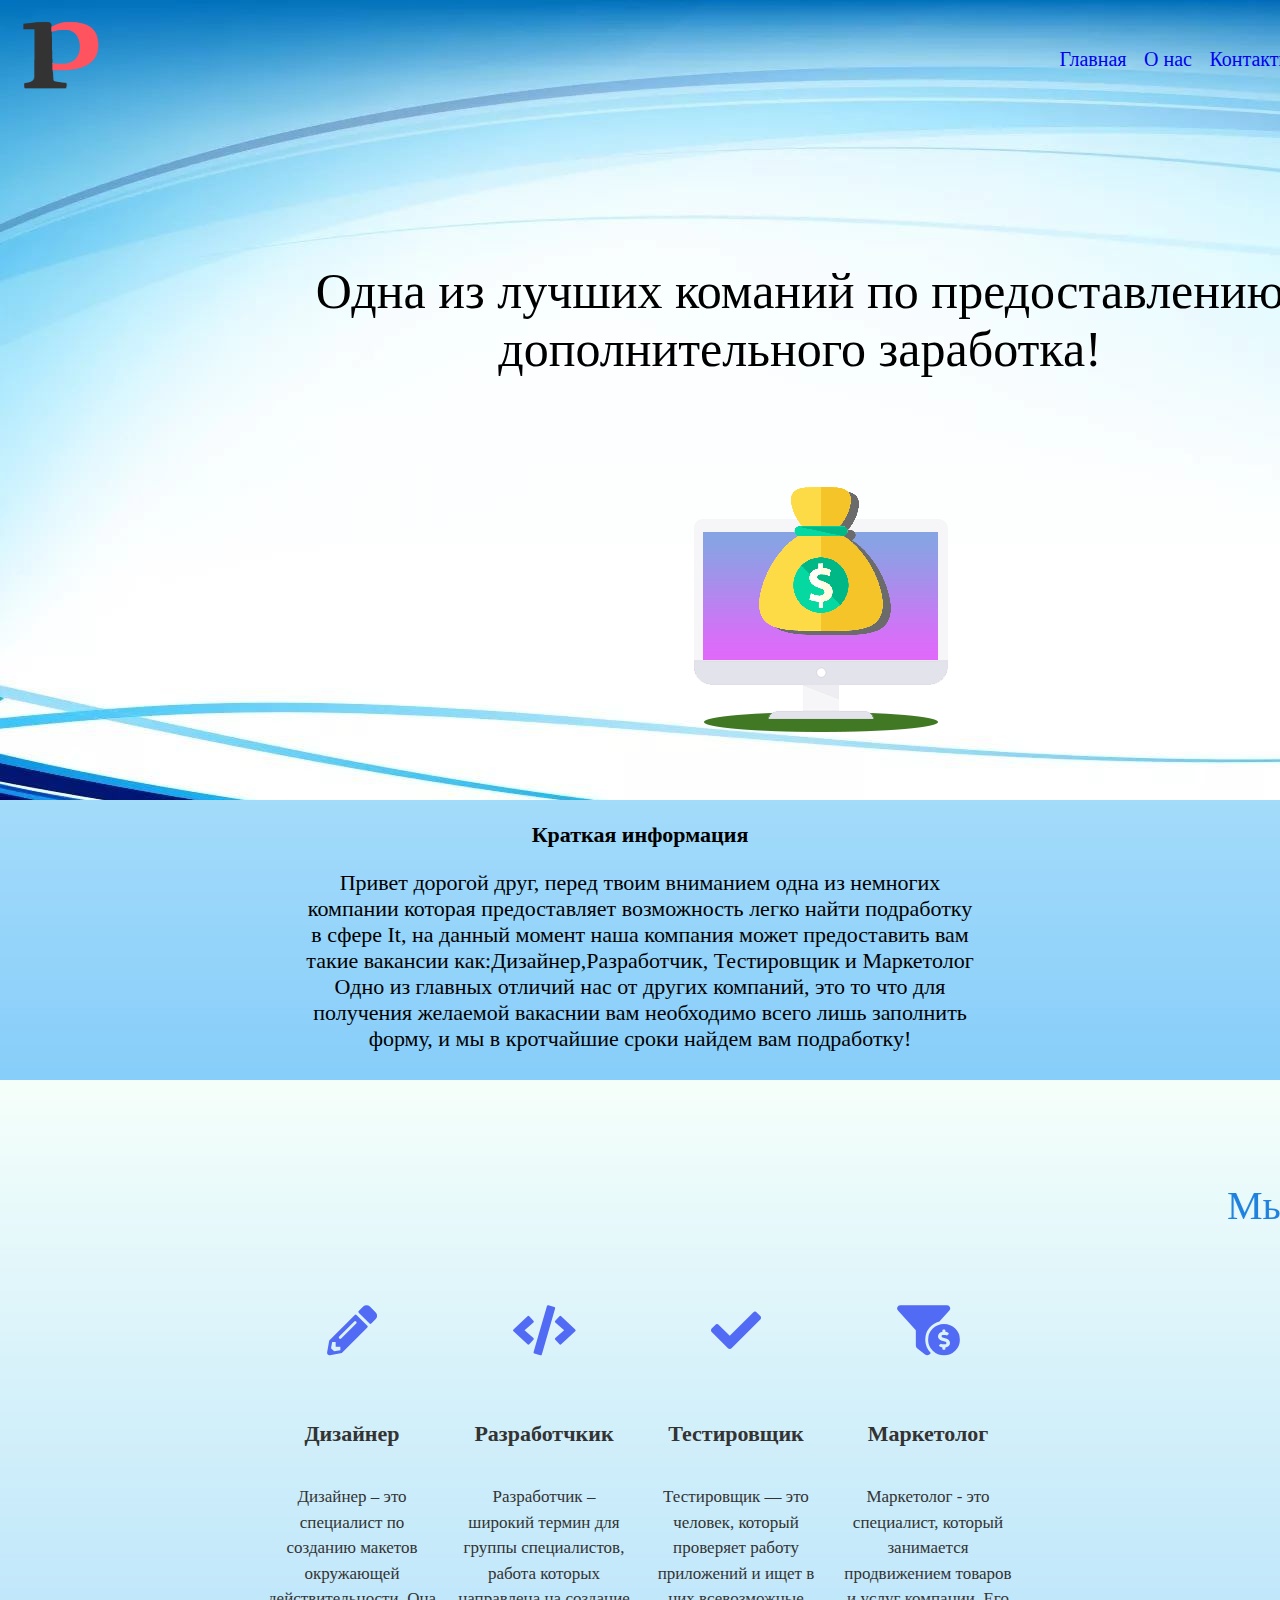
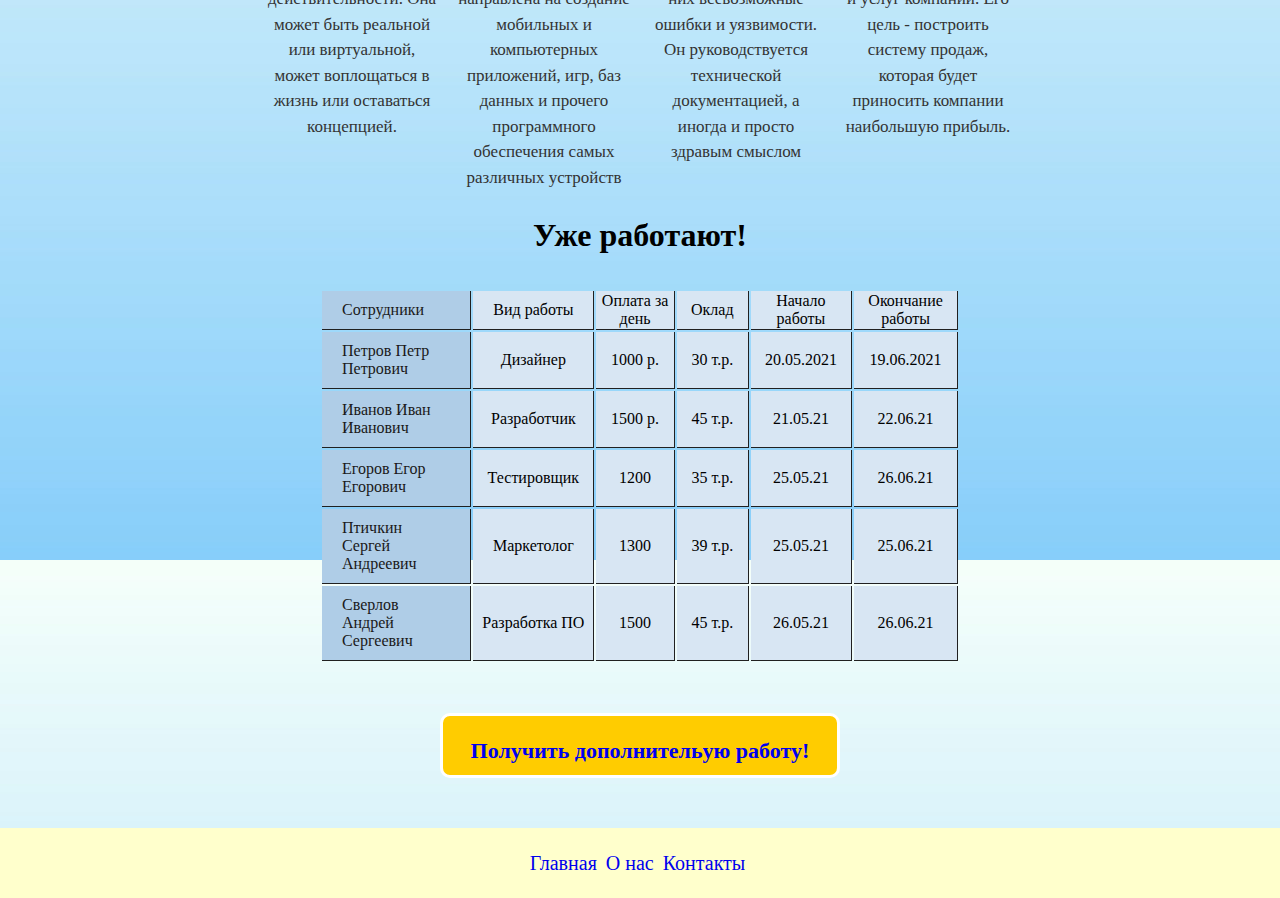
==== index.html @ c9b54b5b "2" ====
<!DOCTYPE html>
<div lang="en">
<head>
  <link rel="stylesheet" href="font-awesome\css\font-awesome.min.css">
  <link rel="stylesheet" href="libs/font/all.min.css">
    <link rel="stylesheet" href="/234.css" type="text/css" />
    <meta charset="UTF-8">
    <meta http-equiv="X-UA-Compatible" content="IE=edge">
    <meta name="viewport" content="width=device-width, initial-scale=1.0">
    <title>Document</title>
</head>
<body id="1"  background="fon5.jpg">
  <div class="glavnaya" >
  <div class="shapka">
    <div class="container">
      <nav>
        <ul>
          <li><a href="#1">Главная</a></li> 
          <li><a href="#2">О нас</a></li>
          <li><a href="#3">Контакты</a></li>
        </ul>
      </nav>
    </div>
    <div class="png"><img src="р.png"width="80" height="70" alt="LOGO"></div>
    <div class="glav"><div class="blockvblock"><p>Одна из лучших команий по предоставлению дополнительного заработка!</p></div></div>
<img class="zarab" src="zarab.png"></div>
  </div>
    <div class="onas">
      <p id="2"  class = "onas_zagol"><b>Краткая информация</b></p>
      <p class = "onas_text">Привет дорогой друг, перед твоим вниманием одна из немногих компании которая предоставляет 
      возможность легко найти подработку в сфере It, на данный момент наша компания может предоставить вам такие вакансии как:Дизайнер,Разработчик, Тестировщик и Маркетолог
      Одно из главных отличий нас от других компаний, это то что для получения желаемой вакаснии вам необходимо всего лишь заполнить форму, и мы  в кротчайшие сроки найдем вам подработку! </p>

    </div>
    <marquee class="marquee" style="color:#1e81dd; font-size: 40px;">Мы предлагаем!</marquee>
    <section class="advantages">
      
     <div class="advantages__cards_first mobile__cards_first" >
       <card class="advantages__card_first">
         <p class="advantages__card_icon"><i class="fas fa-pencil-alt"aria-hidden="true"></i></i></p>
         <p class="advantages__card_title">Дизайнер</p>
         <p class="advantages__card_text"> Дизайнер – это специалист по созданию макетов окружающей действительности. Она может быть реальной или виртуальной, может воплощаться в жизнь или оставаться концепцией.</p>
       </card>
       <card class="advantages__card_first mobile__cards_first">
         <p class="advantages__card_icon"><i class="fas fa-code"aria-hidden="true"></i> </p>
         <p class="advantages__card_title">Разработчкик </p>
         <p class="advantages__card_text">Разработчик – широкий термин для группы специалистов, работа которых направлена на создание мобильных и компьютерных приложений, игр, баз данных и прочего программного обеспечения самых различных устройств </p>
       </card>
       <card class="advantages__card_first mobile__cards_first">
         <p class="advantages__card_icon"> <i class="fas fa-check"aria-hidden="true"></i></p>
         <p class="advantages__card_title">Тестировщик</p>
         <p class="advantages__card_text">Тестировщик — это человек, который проверяет работу приложений и ищет в них всевозможные ошибки и уязвимости. Он руководствуется технической документацией, а иногда и просто здравым смыслом </p>
       </card>
       <card class="advantages__card_first mobile__cards_last">
         <p class="advantages__card_icon"> <i class="fas fa-funnel-dollar"aria-hidden="true"></i> </p>
 
         <p class="advantages__card_title">Маркетолог</p>
         <p class="advantages__card_text"> Маркетолог - это специалист, который занимается продвижением товаров и услуг компании. Его цель - построить систему продаж, которая будет приносить компании наибольшую прибыль. </p>
       </card>
     </div>
     
   </section>

    <div class="byr"><h1 class="Zagolovok">Уже работают!</h1></div>
    <div class="table"><table>
        <tr>
            <tr>
                <td>Сотрудники</td>
                <td>Вид работы</td>
                <td>Оплата за день</td>
                <td>Оклад</td>
                <td>Начало работы</td>
                <td>Окончание работы</td>
              </tr>
              <tr>
                <td>Петров Петр Петрович</td>
                <td>Дизайнер</td>
                <td>1000 р.</td>
                <td>30 т.р.</td>
                <td>20.05.2021</td>
                <td>19.06.2021</td>
              </tr>
              <tr>
                <td>Иванов Иван Иванович</td>
                <td>Разработчик</td>
                <td>1500 р.</td>
                <td>45 т.р. </td>
                <td>21.05.21</td>
                <td>22.06.21</td>
              </tr>
              <tr>
                <td>Егоров Егор Егорович</td>
                <td>Тестировщик</td>
                <td>1200</td>
                <td>35 т.р.</td>
                <td>25.05.21</td>
                <td>26.06.21</td>
              </tr>
              <tr>
                <td>Птичкин Сергей Андреевич</td>
                <td>Маркетолог</td>
                <td>1300</td>
                <td>39 т.р.</td>
                <td>25.05.21</td>
                <td>25.06.21</td>
              </tr>
              <tr>
                <td>Сверлов Андрей Сергеевич</td>
                <td>Разработка ПО</td>
                <td>1500</td>
                <td>45 т.р.</td>
                <td>26.05.21</td>
                <td>26.06.21</td>
              </tr>
    </table></div>
     
    <div class="link"><h1 id="3" class="tyt"><a class="tyt" href="/fream.html"><p>Получить дополнительую работу!<p></a></h1></div>
    <footer class="podval">
      <ul>
                <li><a href="#1">Главная</a></li> 
                <li><a href="#2">О нас</a></li>
                <li><a href="#3">Контакты</a></li>
      </ul>
    </footer>
  </body>

</html>
---- 234.css ----
*{text-decoration : none;}
body,
html {
margin: 0;
padding: 0;
background-color: #fff;
}
*,
*:before,
*:after {
box-sizing: border-box;
}
.glavnaya{
 background-image:url(glav.jpg);
  width: 1600px;
  height: 800px;
}

.blockvblock{
  margin: 160px;
  height: 20px;
  text-align: center;
  font-family: Brush Script MT, Brush Script Std, cursive;
}
.shapka{
  padding:20px;
  
font-size: 50px;
color: black;
}
.zarab{
  padding-left: 600px;
  padding-bottom: 60px;

  
}
.container {
    width: 100%;
    max-width: 1024px; 
    padding: 0 15px;
    margin: 0 auto;

}
  nav {
    float: right;
    
  }
  nav ul {
    margin: 0;
    padding: 0;
    list-style: none;
    
  }
  nav li {
    display: inline-block;
}
.onas{
  width: 680px;
  height: 200px;
  margin: auto;
  font-size: 22px;
  text-align: center;
  font-family: 'Times New Roman', Times, serif;
}
.marquee{
  margin-top: 160px;
  
}
   
.byr{ 
    margin: auto;
    text-align: center;
    width: 370px;  
    height: 40px;
    
}
.Zagolovok{
    margin:auto;
    text-align: center;
}
.table {
    font-family: Georgia, 'Times New Roman', Times, serif;
    font-size: 16px;
    border-collapse: collapse;
    text-align: center;
    table-layout: fixed;
    width: 50%;
    margin: auto;
    margin-top: 30px;
    }
    td, th {
        width: 6%;
      }
    th, td:first-child {
    background: #AFCDE7;
    color: rgb(26, 25, 25);
    padding: 10px 20px;
    }
    th, td {
    border-style: solid;
    border-width: 0 1px 1px 0;
    border-color: rgb(32, 32, 32);
    }
    td {
    background: #D8E6F3;
    }
    th:first-child, td:first-child {
    text-align: left;
    }
.test{
    margin: auto;
    text-align: center;
    height: 20px;
    width: 30px;
    background: violet;
}
.link{ 
    margin: auto;
    text-align: center;
    margin-top:50px;
    margin-bottom: 50px;
    display: flex;
    width: 400px; height:65px; /* Размеры */
    background: #fc0; /* Цвет фона */
    border: 3px solid #fff; /* Белая рамка */
    border-radius: 10px;
    
   }
.tyt{
    top:50%;
    margin: auto;
    text-align: center;
    font-size: 22px;
    text-decoration : none;
    
}
.advantages {
    min-height: 20px;
    }
    
    .advantages__cards_first {
      min-height: 0;
      width: 60%;
      margin: 10px auto 0px;
      display: -webkit-flex;
      display: -moz-flex;
      display: -ms-flex;
      display: -o-flex;
      display: flex;
      z-index: 10;
    }
    
    .advantages__card_first {
      min-height: 0;
      width: 25%;
      padding: 10px;
      margin: 0;
      display: inline-block;
      vertical-align: top;
    }
    
    .advantages__cards_last {
      height: 200px;
      width: 60%;
      margin: 0;
      margin-right: auto;
      margin-left: auto;
      display: -webkit-flex;
      display: -moz-flex;
      display: -ms-flex;
      display: -o-flex;
      display: flex;
    }
       
    .advantages__card_title {
      text-align: center;
      font-family: 'Times New Roman', Times, serif;
      font-size: 22px;
      font-weight: 700;
      color: #333;
    }
    
    .advantages__card_text {
      padding-top: 15px;
      text-align: center;
      font-family: 'Times New Roman', Times, serif;
      font-size: 17px;
      font-weight: 500;
      line-height: 1.5;
      color: #333;
    }
    
    .advantages__card_icon {
      color: #526bf5;
      font-size: 50px;
      text-align: center;
      padding-bottom: 10px;
    }

    .podval{
      background: #000;
      height: 70px;
      margin: auto;
    
      text-align: center;
      display: flex;
      background: #ffc; /* Цвет фона */
    
      
    }

    a:visited, a:focus, a:hover {
      color: rgb(5, 5, 5);
    }
    ul {
      list-style-type: none;
      margin: auto;
      padding: 0;
    }
    li {
      display: inline-block;
    }
  a{
    font-size: 20px;
    margin-right: 5px;
  }
    .advantages__card_text {
      transition: all .3s;
    }
    
    .advantages__card_title {
      transition: all .3s;
    }
    
    .advantages__card_icon {
      transition: all .3s;
    }
    
    .advantages__card_first:hover .advantages__card_text {
      transform: translateY(-7px)
    }
    
    .advantages__card_first:hover .advantages__card_title {
      transform: translateY(-7px)
    }
    
    .advantages__card_last:hover .advantages__card_text {
      transform: translateY(-7px)
    }
    
    .advantages__card_last:hover .advantages__card_title {
      transform: translateY(-7px)
    }
    
    .advantages__card_first:hover .advantages__card_icon {
      transform: translateY(-7px) rotate(-0.05turn)
    }
    
    .advantages__card_last:hover .advantages__card_icon {
      transform: translateY(-7px) rotate(-0.05turn)
    }
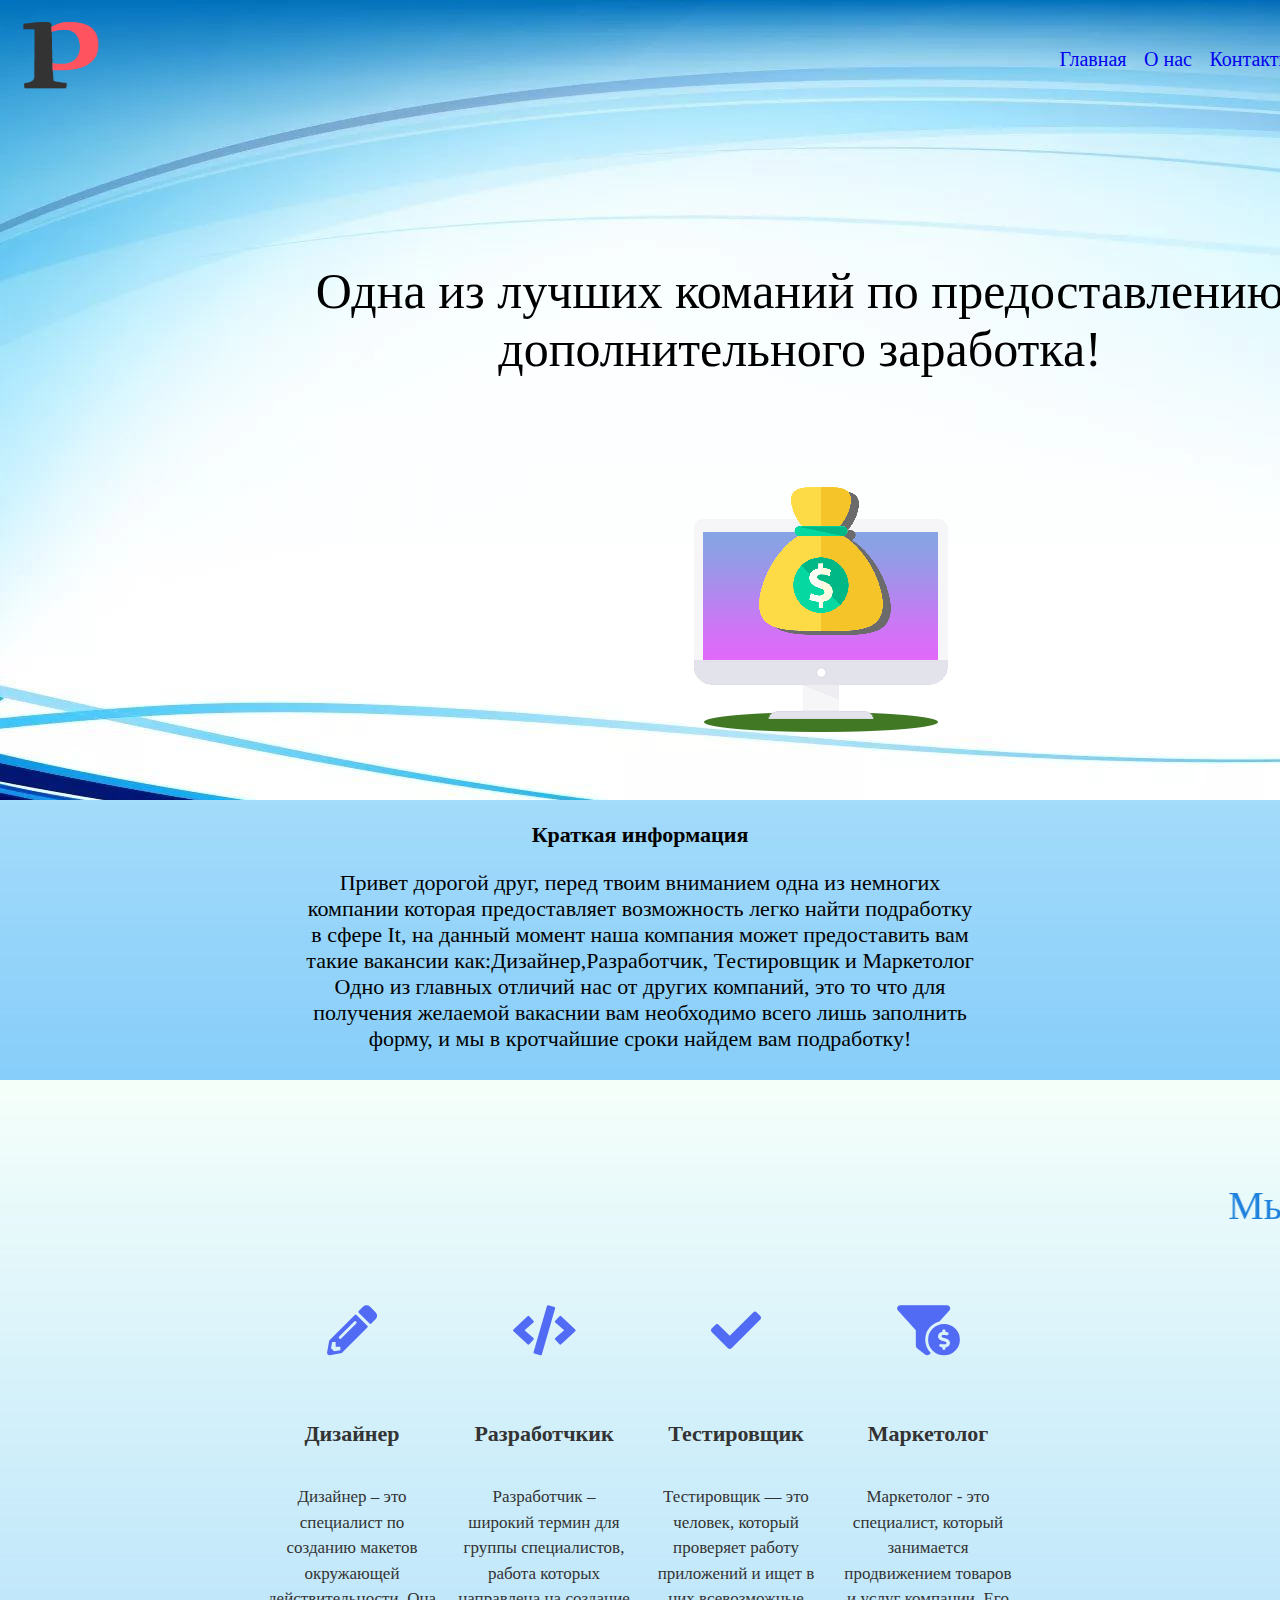
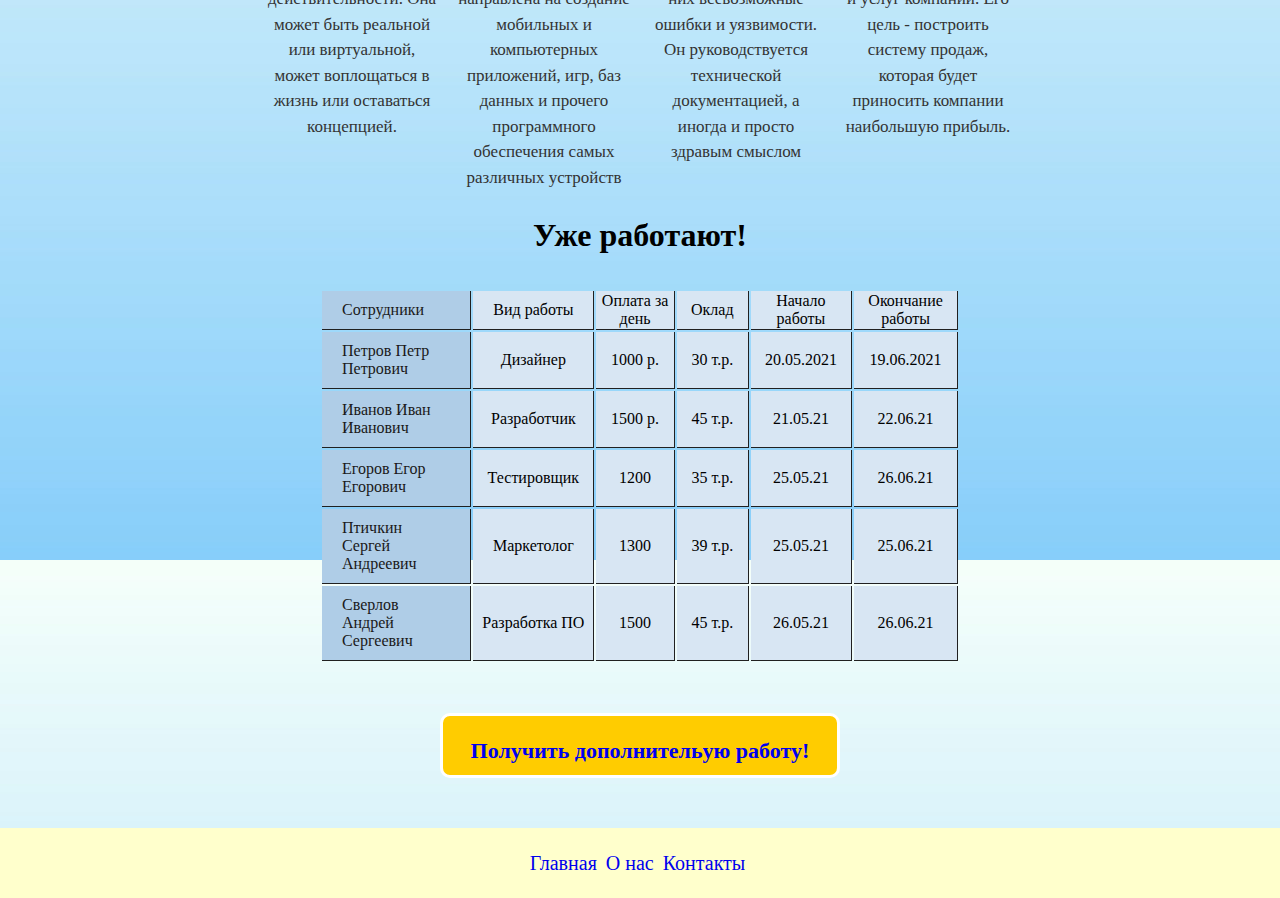
==== commit 0d591c79: "4" ====
--- a/index.html
+++ b/index.html
@@ -3,7 +3,7 @@
 <head>
   <link rel="stylesheet" href="font-awesome\css\font-awesome.min.css">
   <link rel="stylesheet" href="libs/font/all.min.css">
-    <link rel="stylesheet" href="/234.css" type="text/css" />
+    <link rel="stylesheet" href="234.css" type="text/css" />
     <meta charset="UTF-8">
     <meta http-equiv="X-UA-Compatible" content="IE=edge">
     <meta name="viewport" content="width=device-width, initial-scale=1.0">
@@ -114,7 +114,7 @@
               </tr>
     </table></div>
      
-    <div class="link"><h1 id="3" class="tyt"><a class="tyt" href="/fream.html"><p>Получить дополнительую работу!<p></a></h1></div>
+    <div class="link"><h1 id="3" class="tyt"><a class="tyt" href="/form.html"><p>Получить дополнительую работу!<p></a></h1></div>
     <footer class="podval">
       <ul>
                 <li><a href="#1">Главная</a></li> 
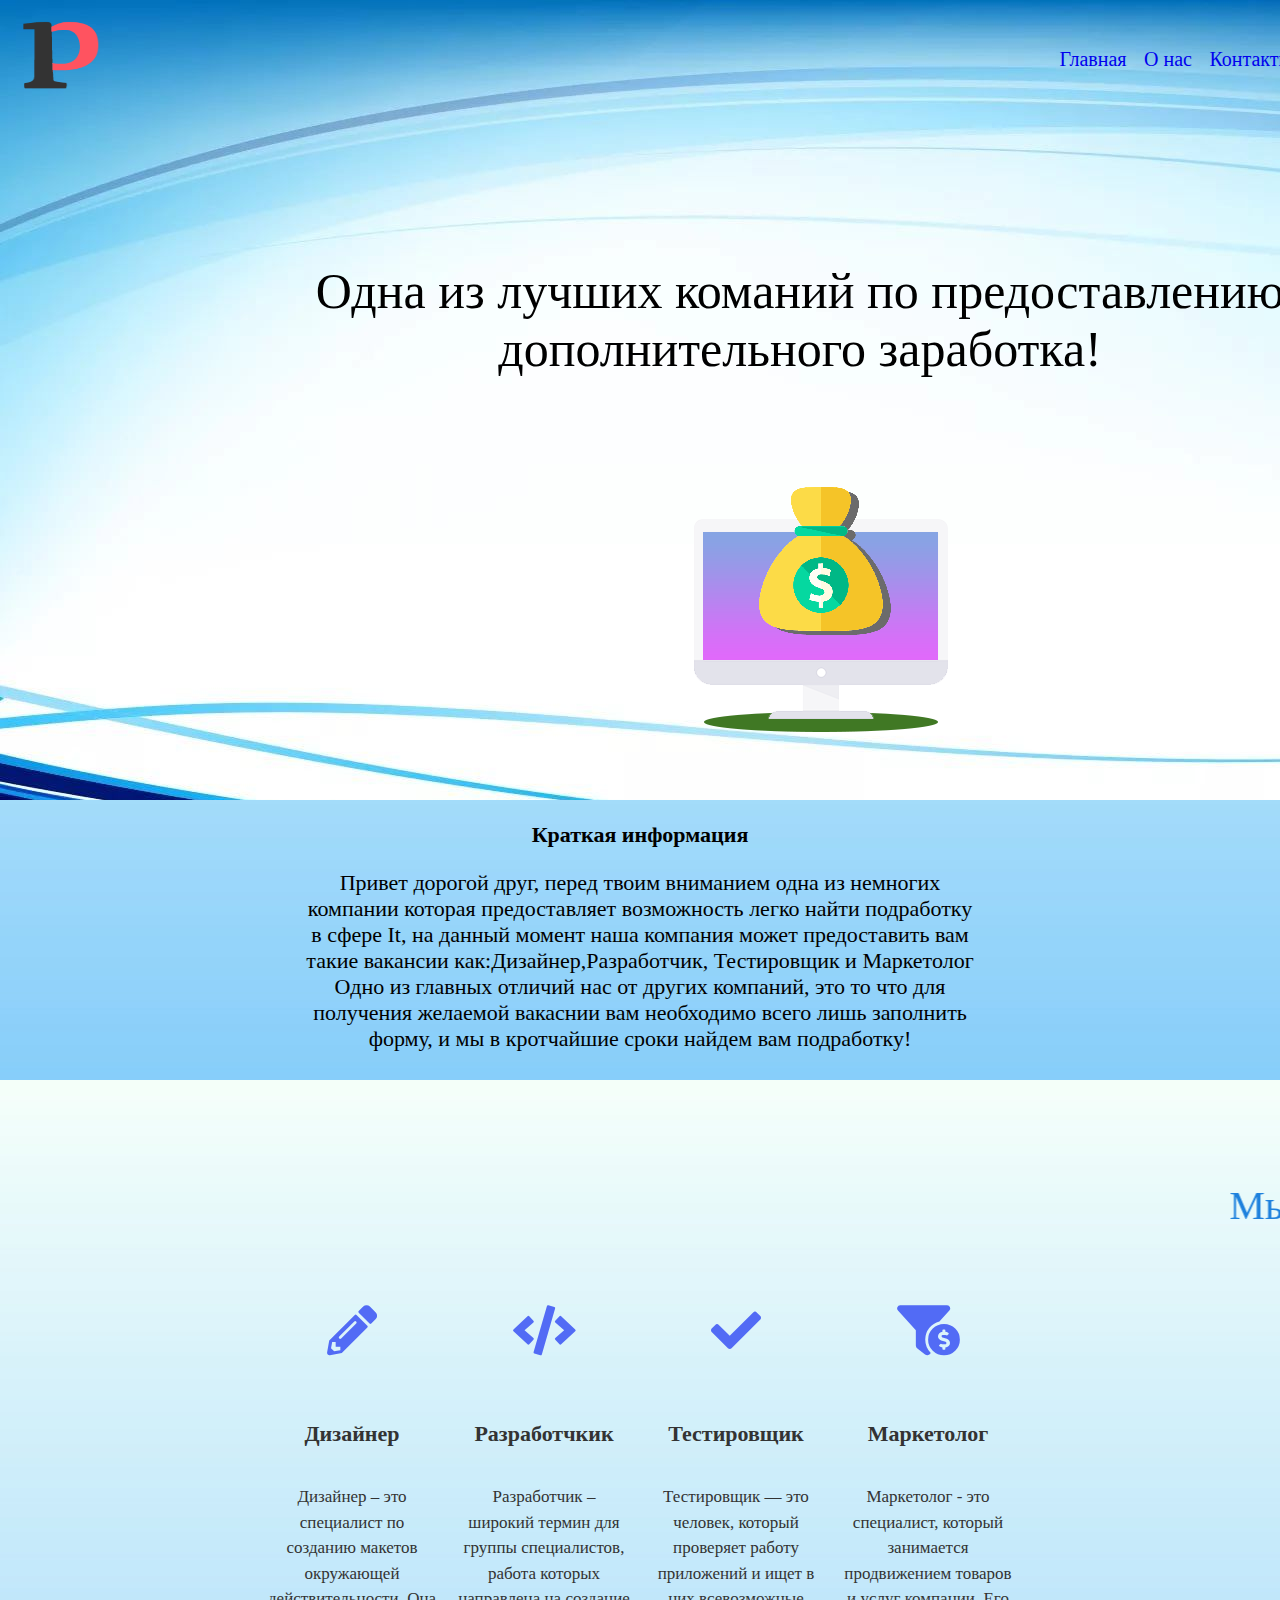
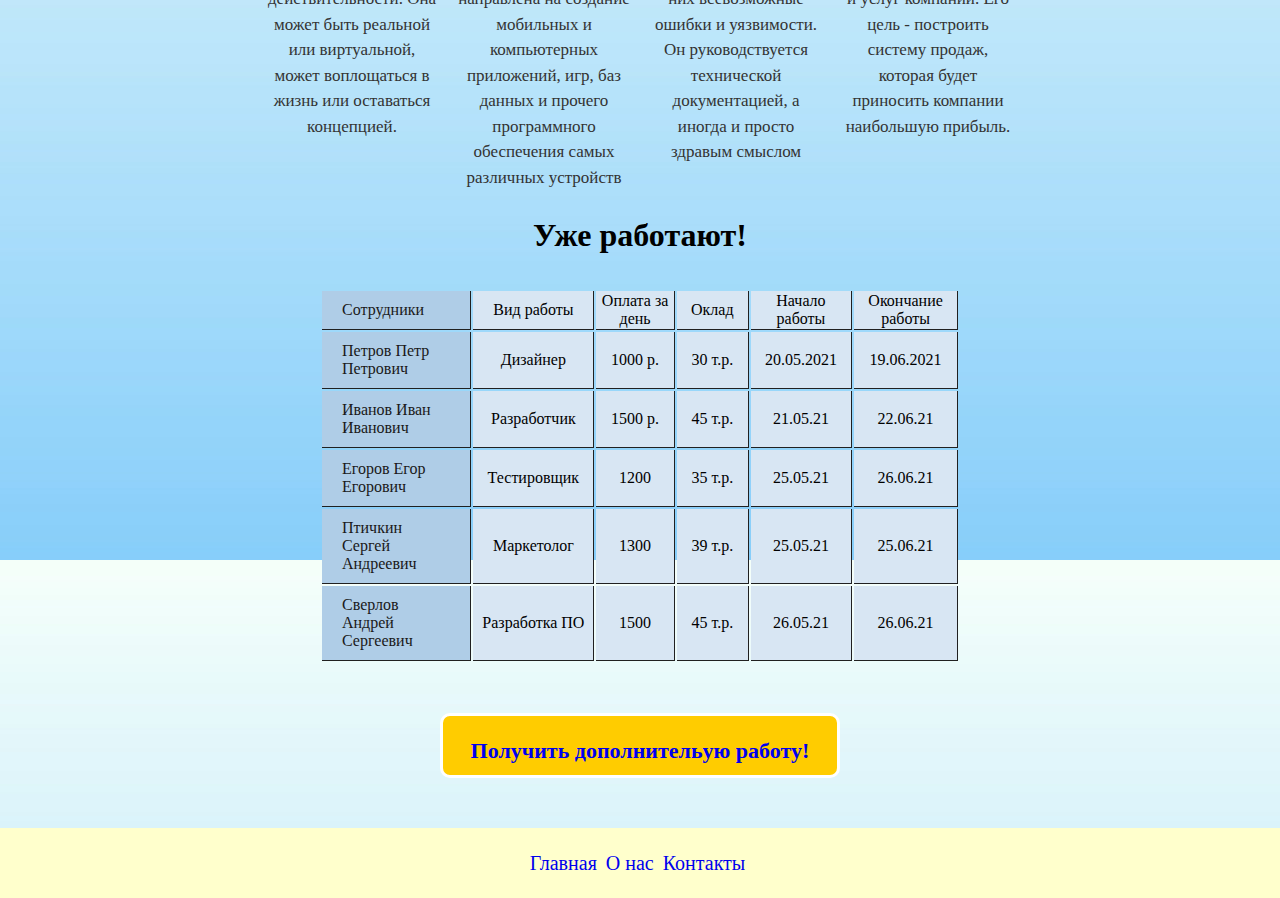
==== commit bc1b1693: "6" ====
--- a/index.html
+++ b/index.html
@@ -114,7 +114,7 @@
               </tr>
     </table></div>
      
-    <div class="link"><h1 id="3" class="tyt"><a class="tyt" href="/form.html"><p>Получить дополнительую работу!<p></a></h1></div>
+    <div class="link"><h1 id="3" class="tyt"><a class="tyt" href="form.html"><p>Получить дополнительую работу!<p></a></h1></div>
     <footer class="podval">
       <ul>
                 <li><a href="#1">Главная</a></li> 
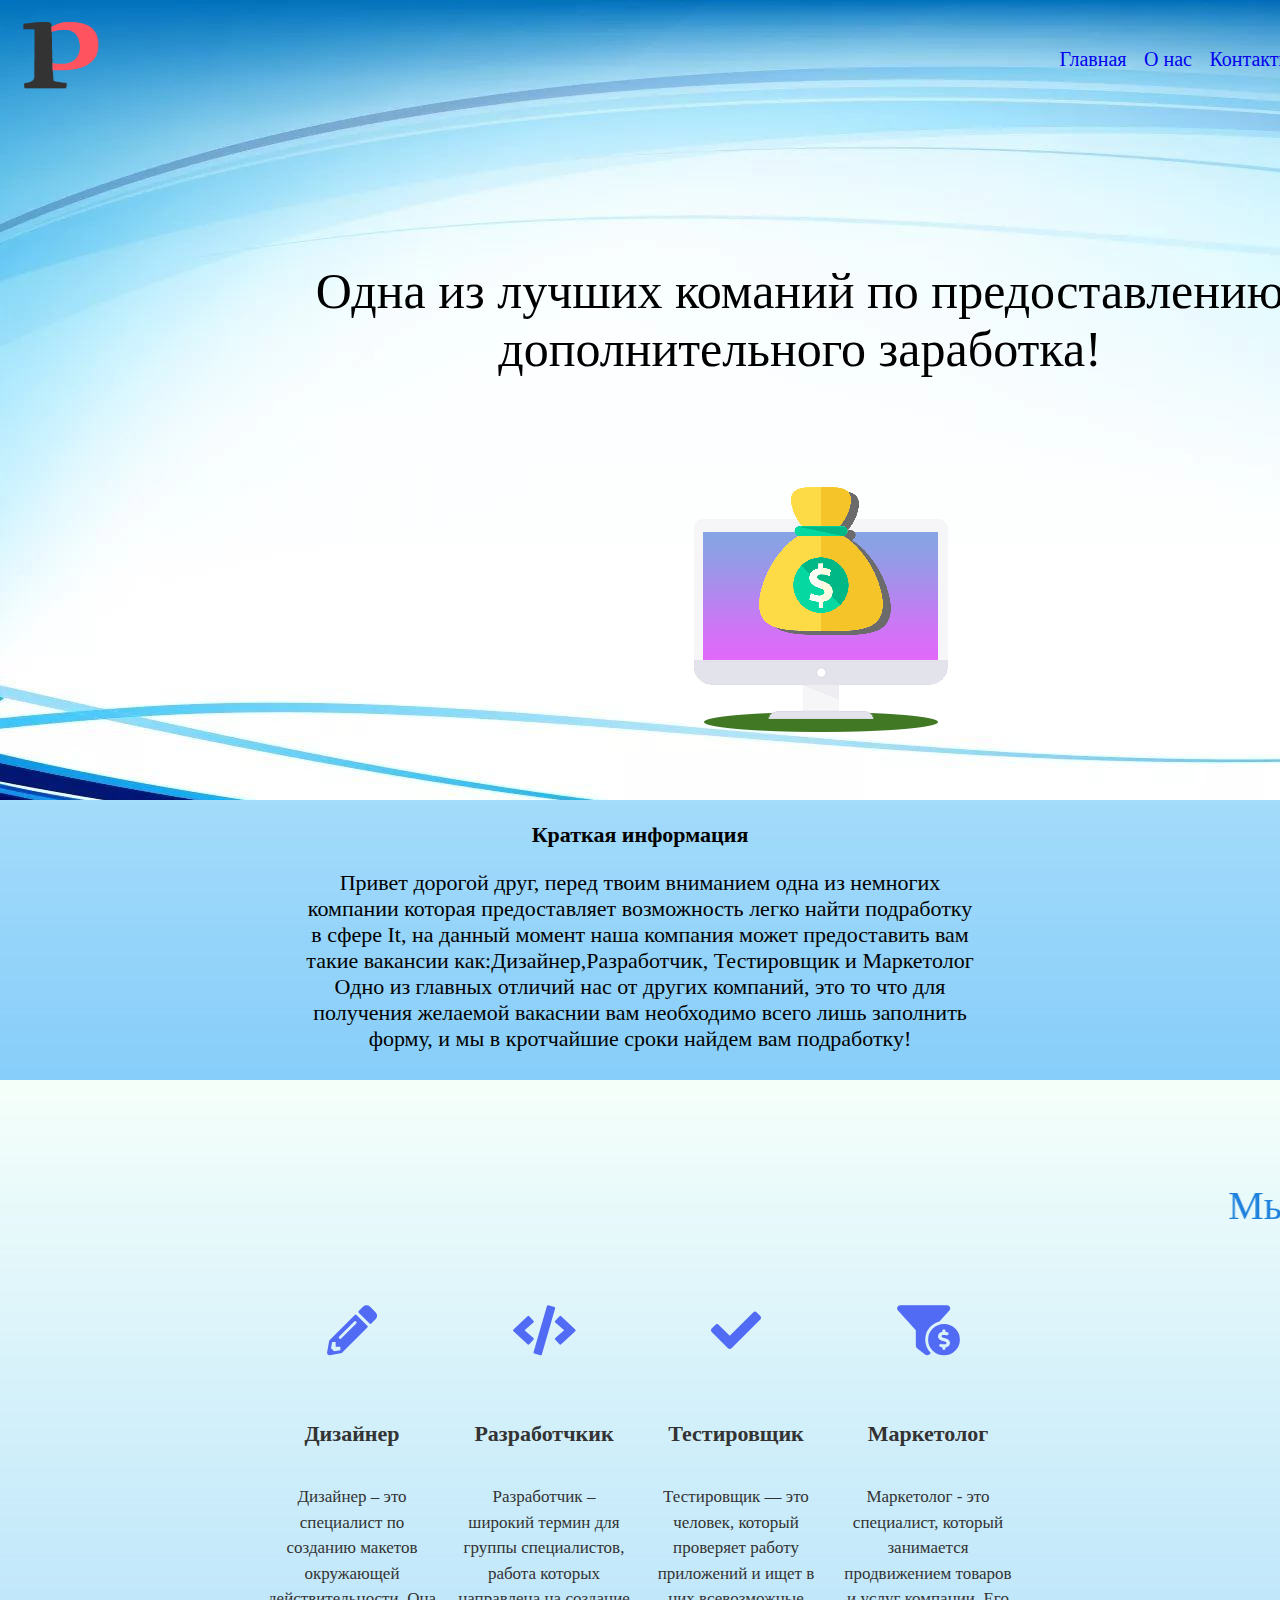
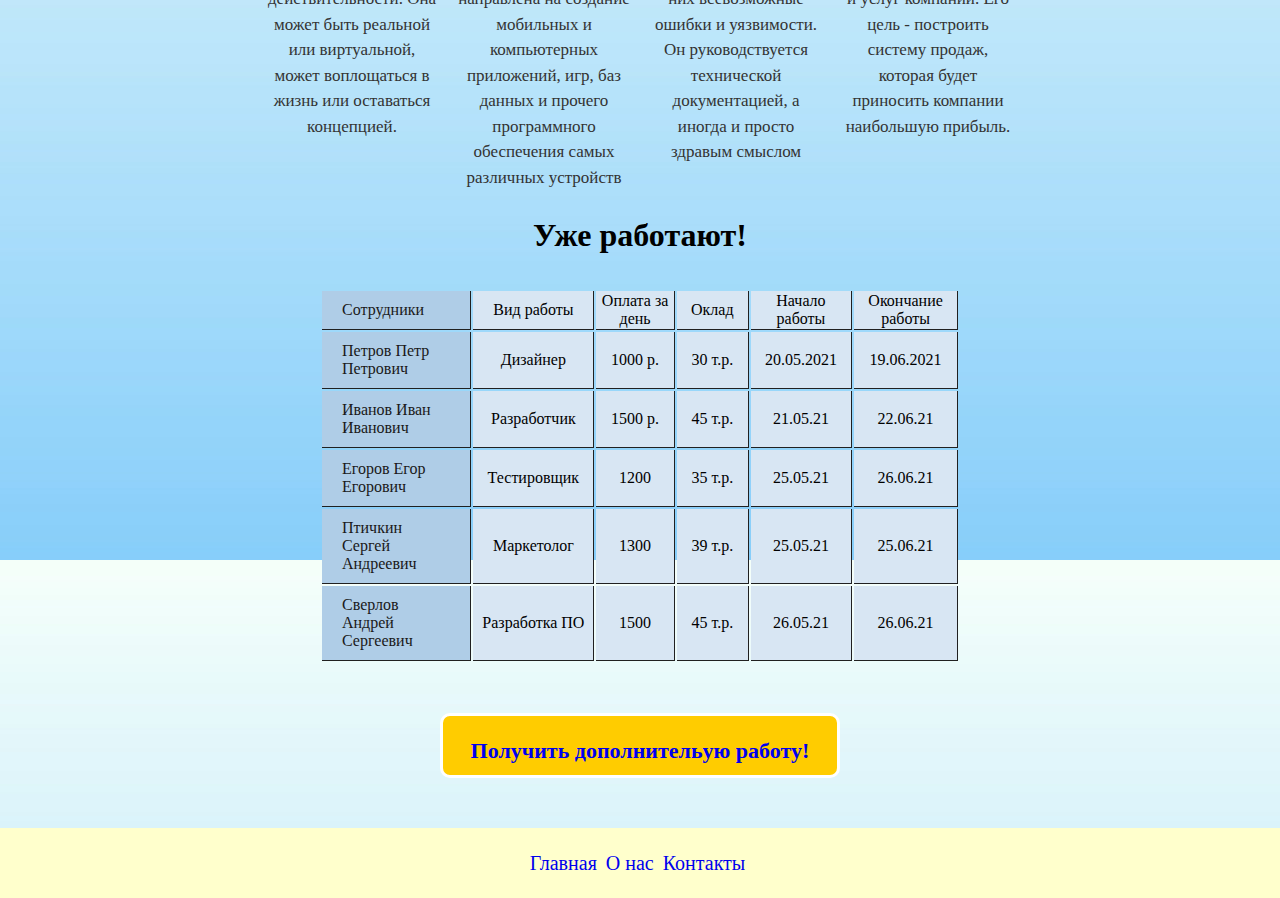
==== commit 32ff4e35: "7" ====
--- a/index.html
+++ b/index.html
@@ -114,7 +114,7 @@
               </tr>
     </table></div>
      
-    <div class="link"><h1 id="3" class="tyt"><a class="tyt" href="form.html"><p>Получить дополнительую работу!<p></a></h1></div>
+    <div class="link"><h1 id="3" class="tyt"><a class="tyt" href="forma.html"><p>Получить дополнительую работу!<p></a></h1></div>
     <footer class="podval">
       <ul>
                 <li><a href="#1">Главная</a></li> 
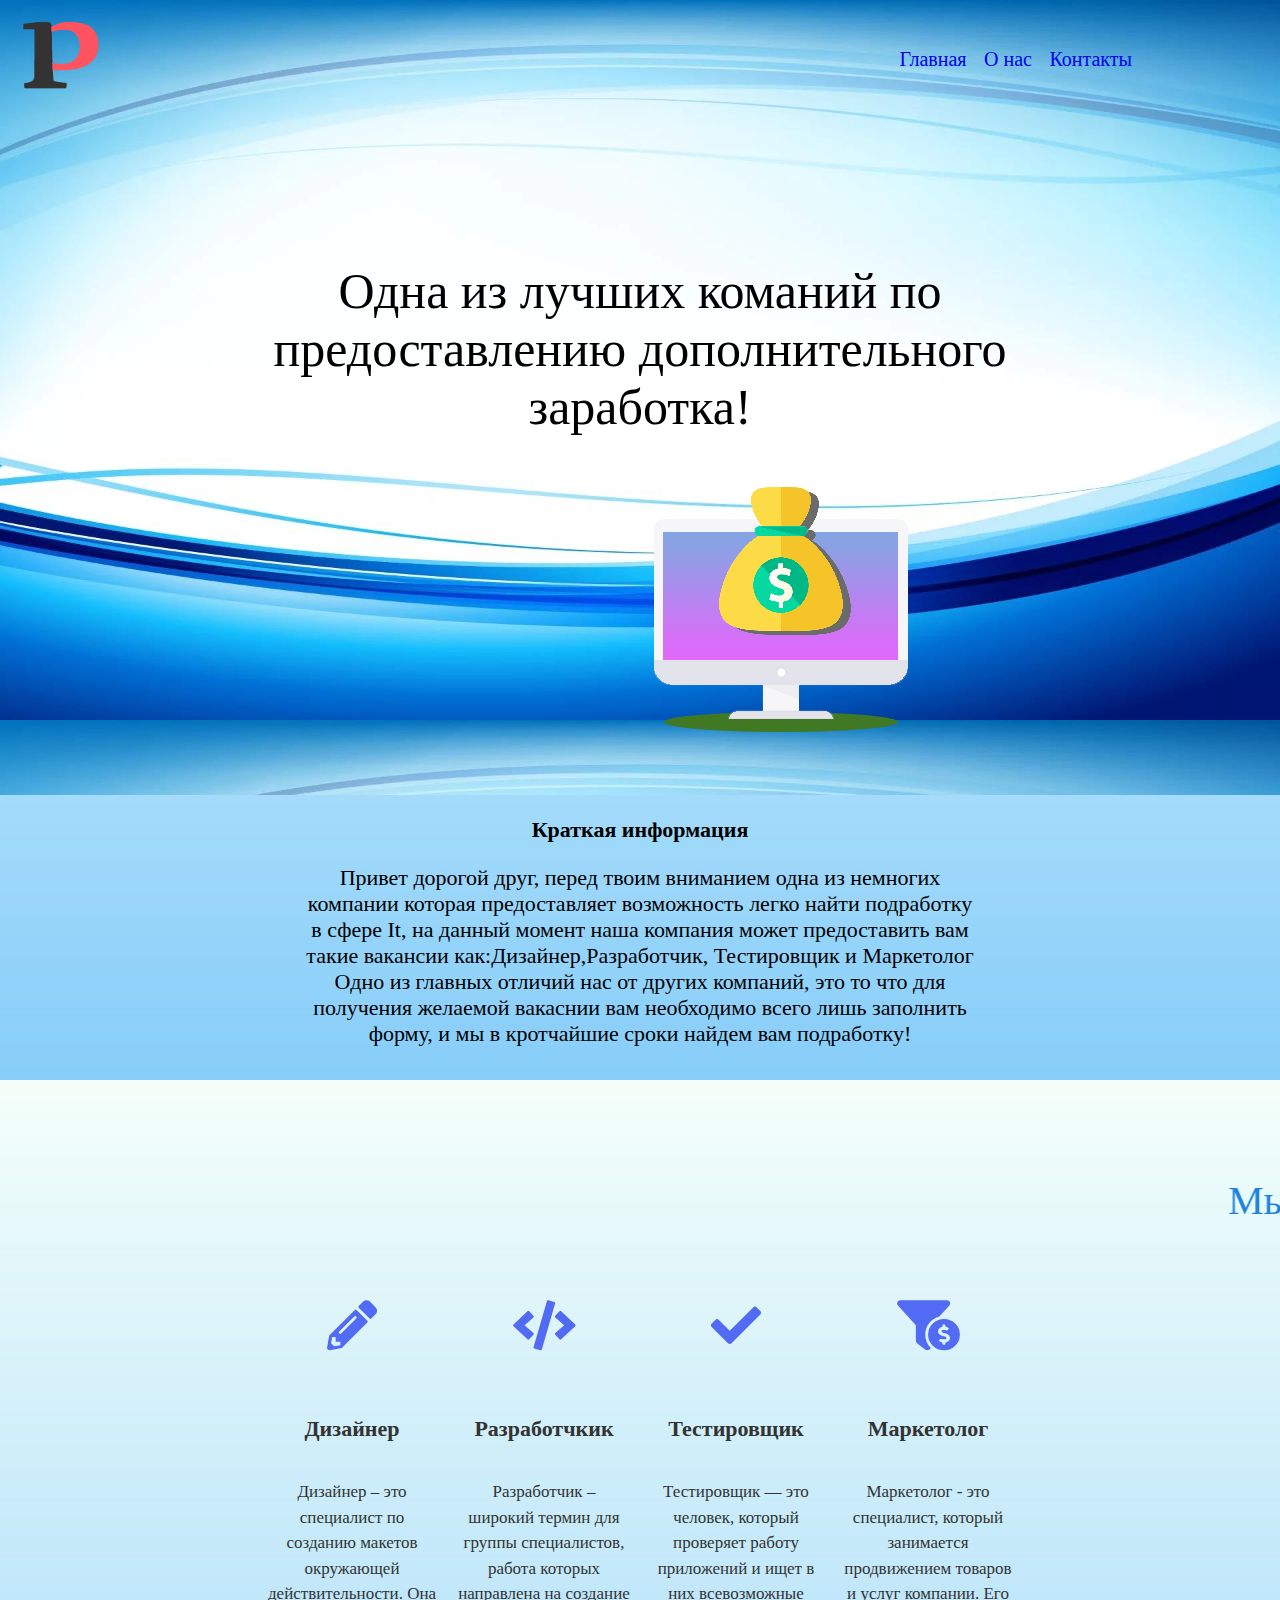
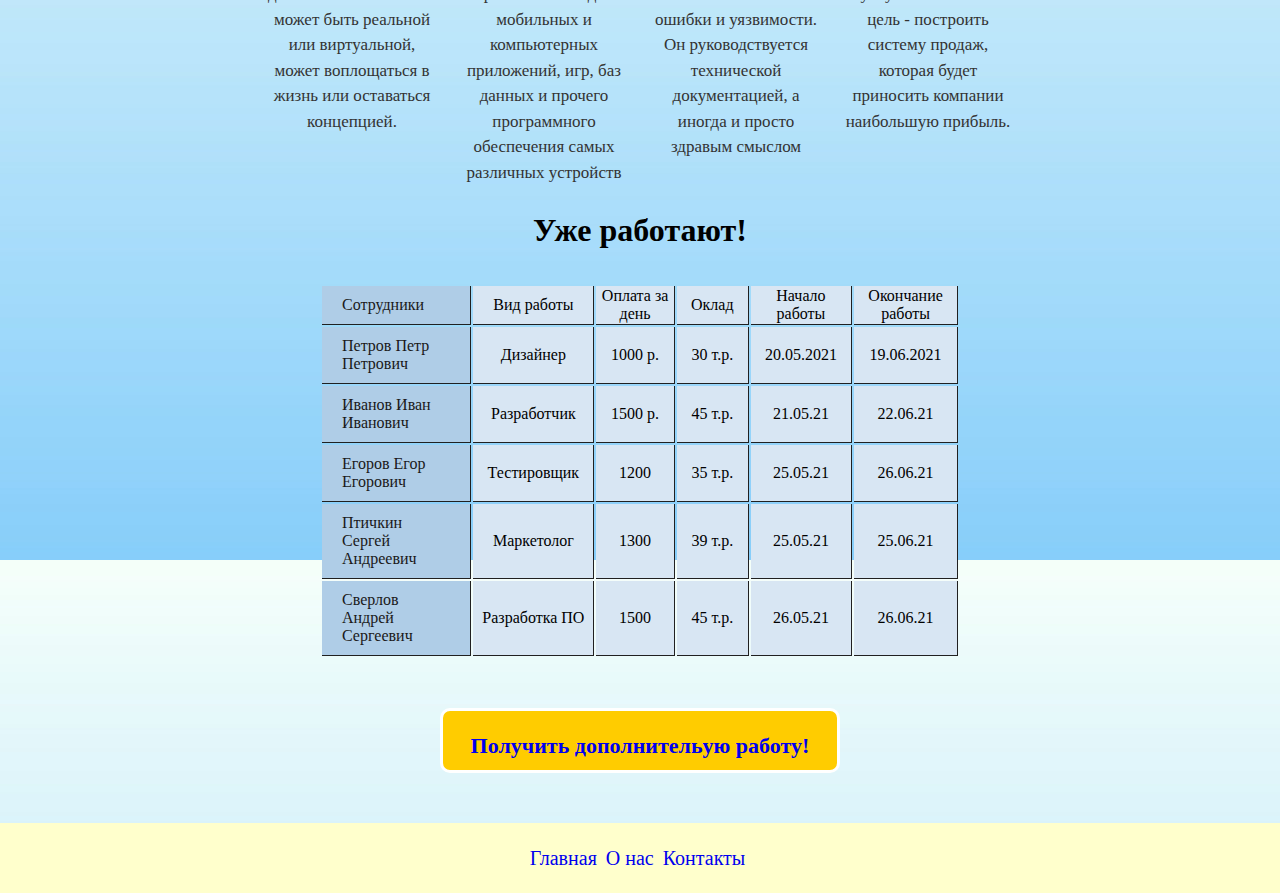
==== commit 1ab8f4ad: "756" ====
--- a/index.html
+++ b/index.html
@@ -9,7 +9,7 @@
     <meta name="viewport" content="width=device-width, initial-scale=1.0">
     <title>Document</title>
 </head>
-<body id="1"  background="fon5.jpg">
+<body id="1" background="fon5.jpg">
   <div class="glavnaya" >
   <div class="shapka">
     <div class="container">
@@ -23,7 +23,7 @@
     </div>
     <div class="png"><img src="р.png"width="80" height="70" alt="LOGO"></div>
     <div class="glav"><div class="blockvblock"><p>Одна из лучших команий по предоставлению дополнительного заработка!</p></div></div>
-<img class="zarab" src="zarab.png"></div>
+<div class="zarab"><img class="komp"src="zarab.png"></div></div>
   </div>
     <div class="onas">
       <p id="2"  class = "onas_zagol"><b>Краткая информация</b></p>
@@ -114,7 +114,7 @@
               </tr>
     </table></div>
      
-    <div class="link"><h1 id="3" class="tyt"><a class="tyt" href="forma.html"><p>Получить дополнительую работу!<p></a></h1></div>
+    <div class="link"><h1 id="3" class="tyt"><a class="tyt" href="fream.html"><p>Получить дополнительую работу!<p></a></h1></div>
     <footer class="podval">
       <ul>
                 <li><a href="#1">Главная</a></li> 
--- a/234.css
+++ b/234.css
@@ -12,8 +12,10 @@
 }
 .glavnaya{
  background-image:url(glav.jpg);
-  width: 1600px;
-  height: 800px;
+ -moz-background-size:100%;
+ -webkit-background-size:100%;
+ -o-background-size:100%;
+ background-size:100%;;
 }
 
 .blockvblock{
@@ -29,9 +31,9 @@
 color: black;
 }
 .zarab{
-  padding-left: 600px;
-  padding-bottom: 60px;
-
+  padding-left: 560px;
+  
+  margin: auto;
   
 }
 .container {
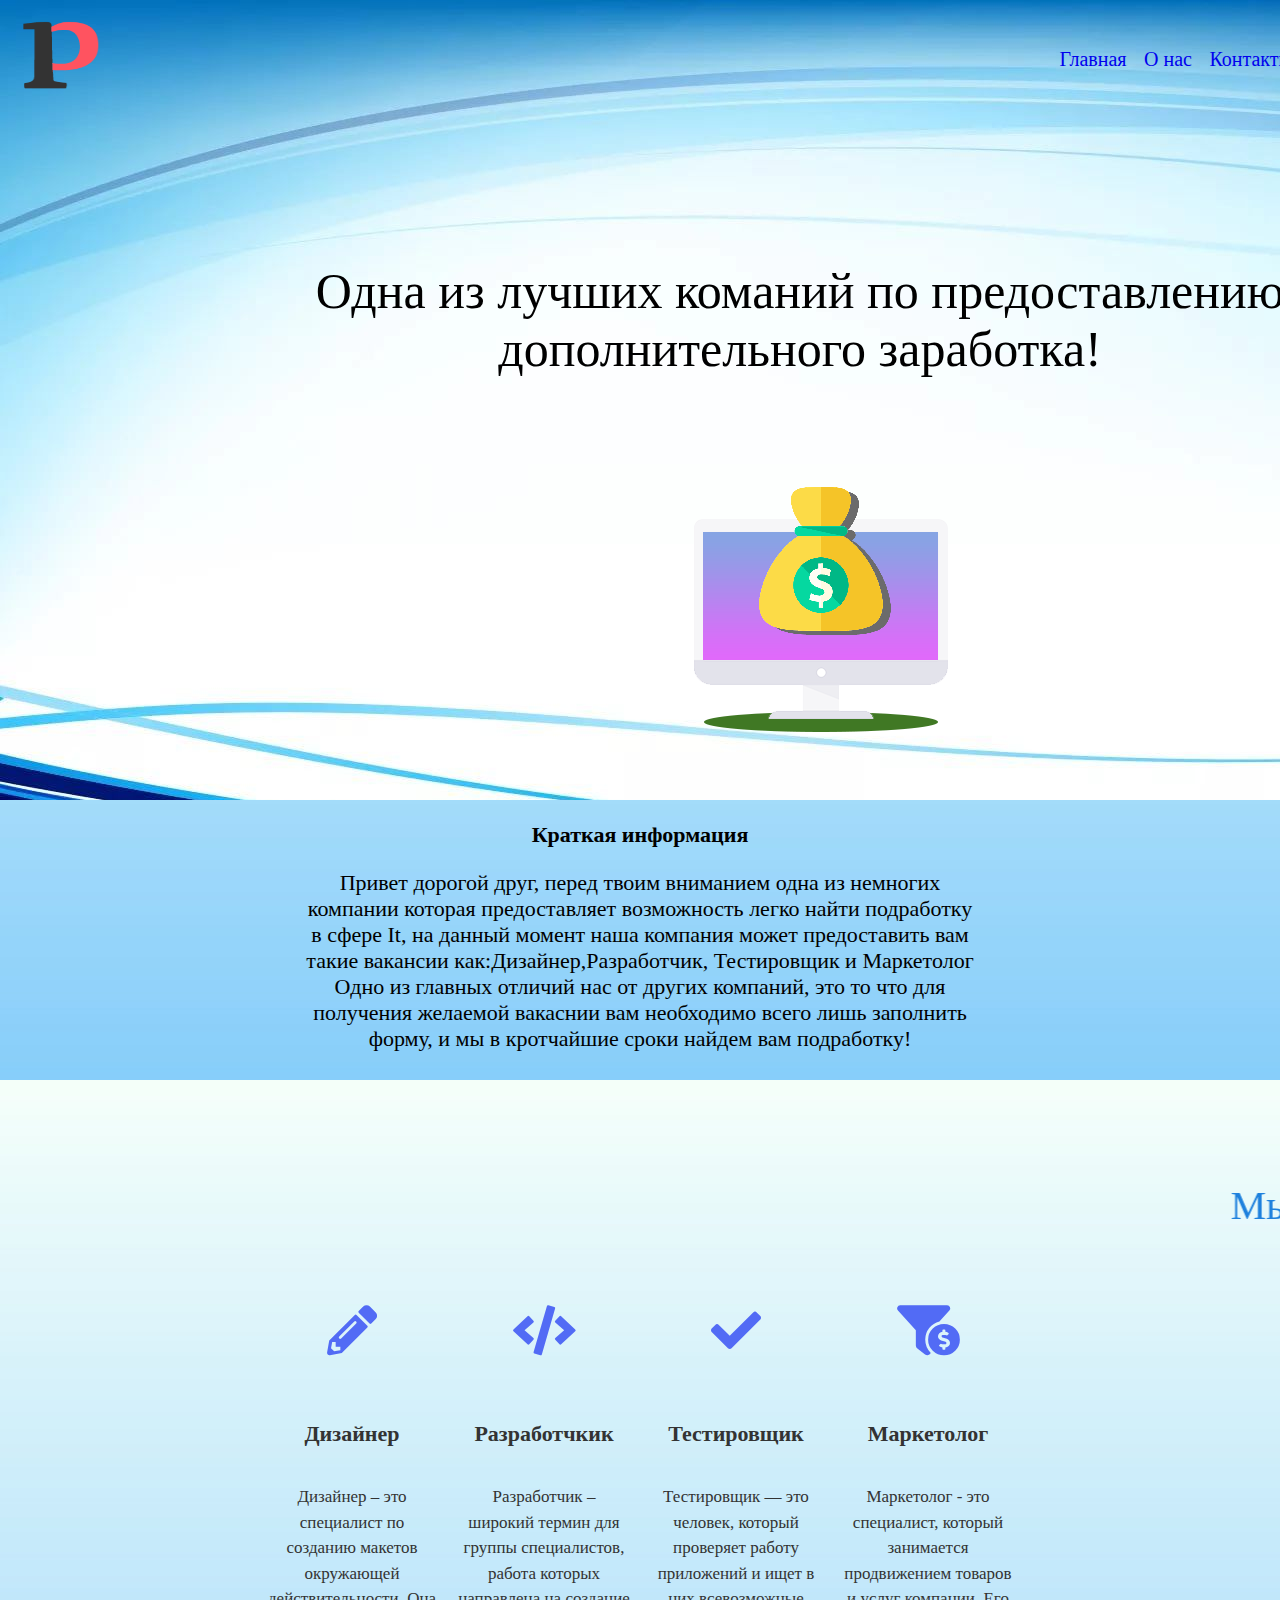
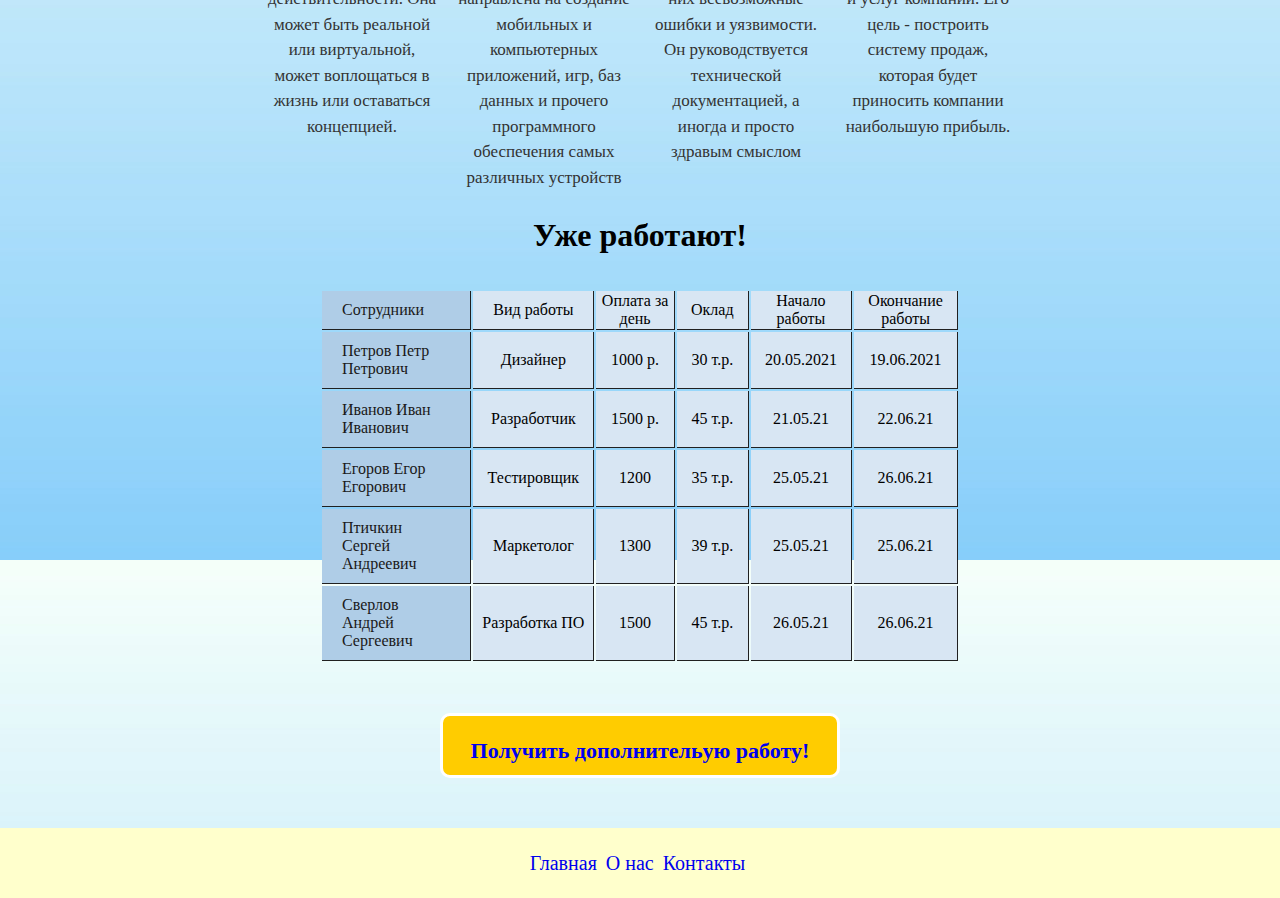
==== commit a2fe0e57: "Revert "756"" ====
--- a/index.html
+++ b/index.html
@@ -9,7 +9,7 @@
     <meta name="viewport" content="width=device-width, initial-scale=1.0">
     <title>Document</title>
 </head>
-<body id="1" background="fon5.jpg">
+<body id="1"  background="fon5.jpg">
   <div class="glavnaya" >
   <div class="shapka">
     <div class="container">
@@ -23,7 +23,7 @@
     </div>
     <div class="png"><img src="р.png"width="80" height="70" alt="LOGO"></div>
     <div class="glav"><div class="blockvblock"><p>Одна из лучших команий по предоставлению дополнительного заработка!</p></div></div>
-<div class="zarab"><img class="komp"src="zarab.png"></div></div>
+<img class="zarab" src="zarab.png"></div>
   </div>
     <div class="onas">
       <p id="2"  class = "onas_zagol"><b>Краткая информация</b></p>
--- a/234.css
+++ b/234.css
@@ -12,10 +12,8 @@
 }
 .glavnaya{
  background-image:url(glav.jpg);
- -moz-background-size:100%;
- -webkit-background-size:100%;
- -o-background-size:100%;
- background-size:100%;;
+  width: 1600px;
+  height: 800px;
 }
 
 .blockvblock{
@@ -31,9 +29,9 @@
 color: black;
 }
 .zarab{
-  padding-left: 560px;
-  
-  margin: auto;
+  padding-left: 600px;
+  padding-bottom: 60px;
+
   
 }
 .container {
